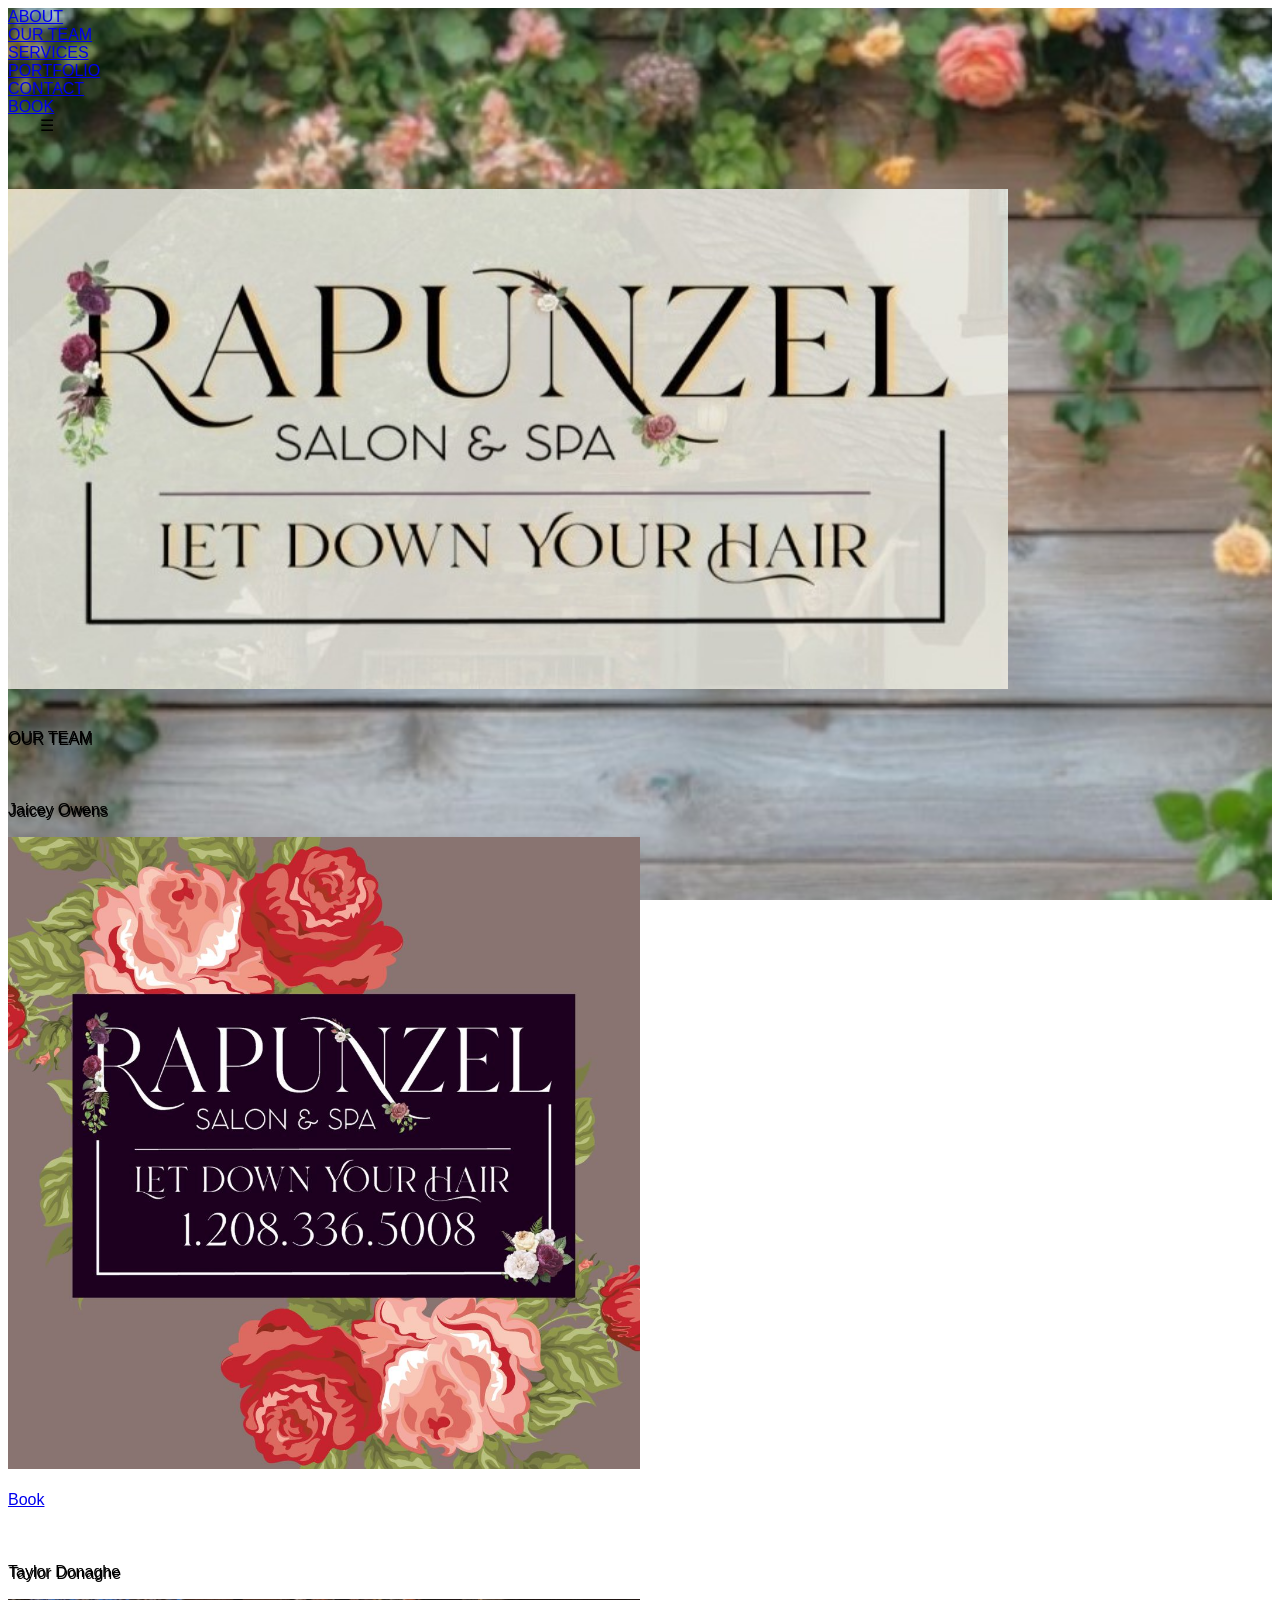
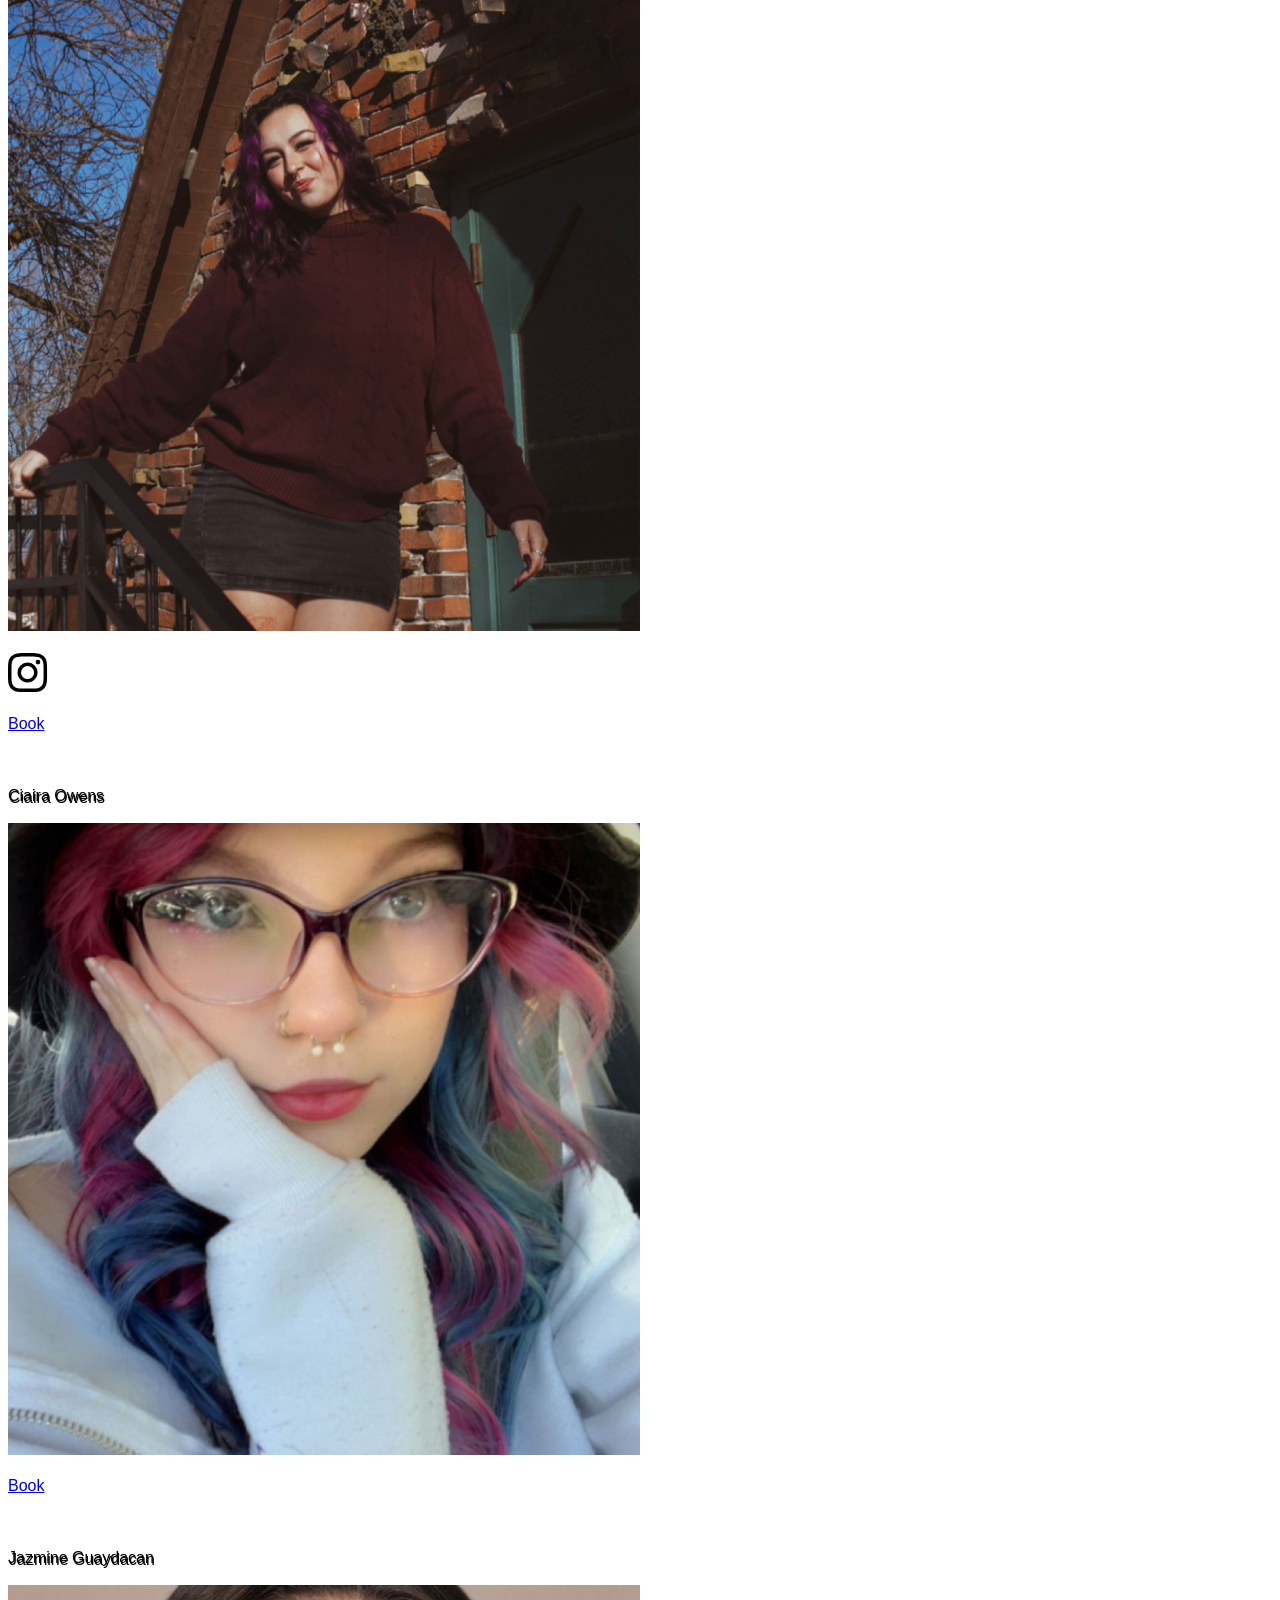
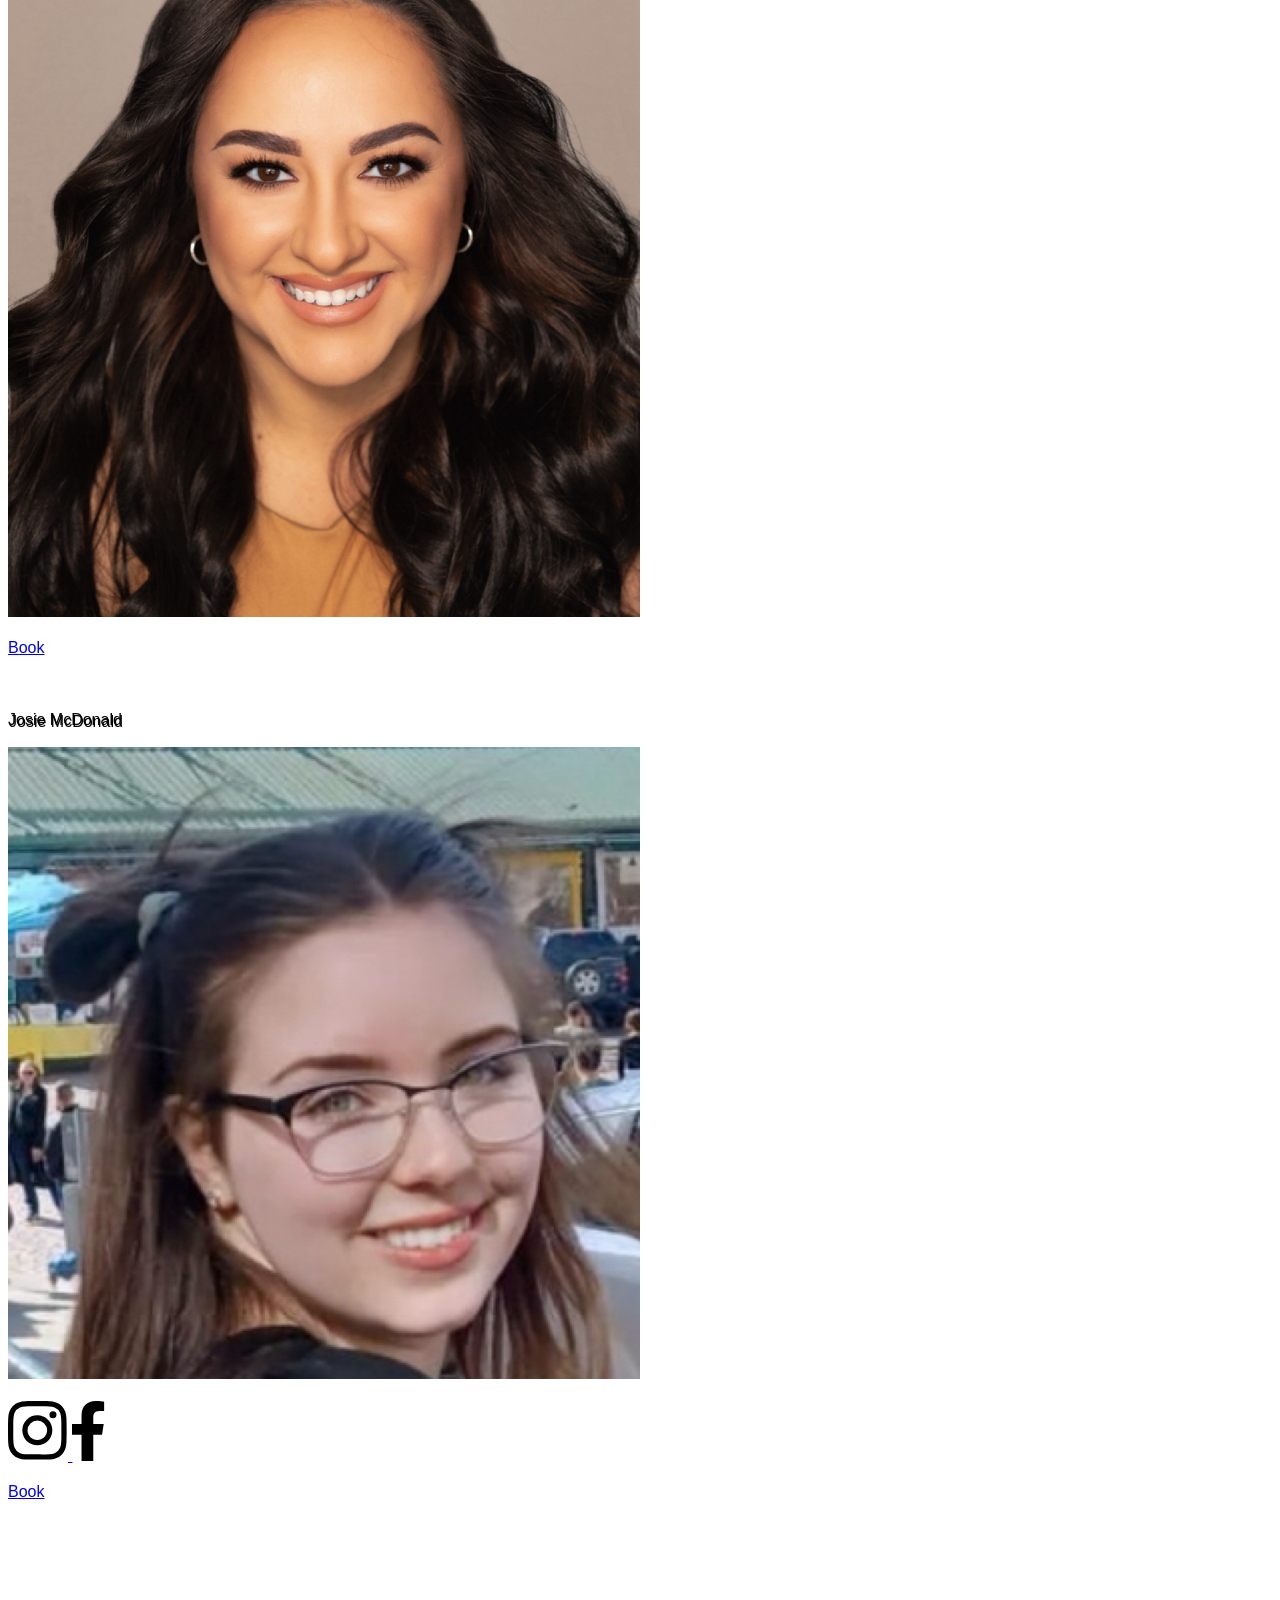
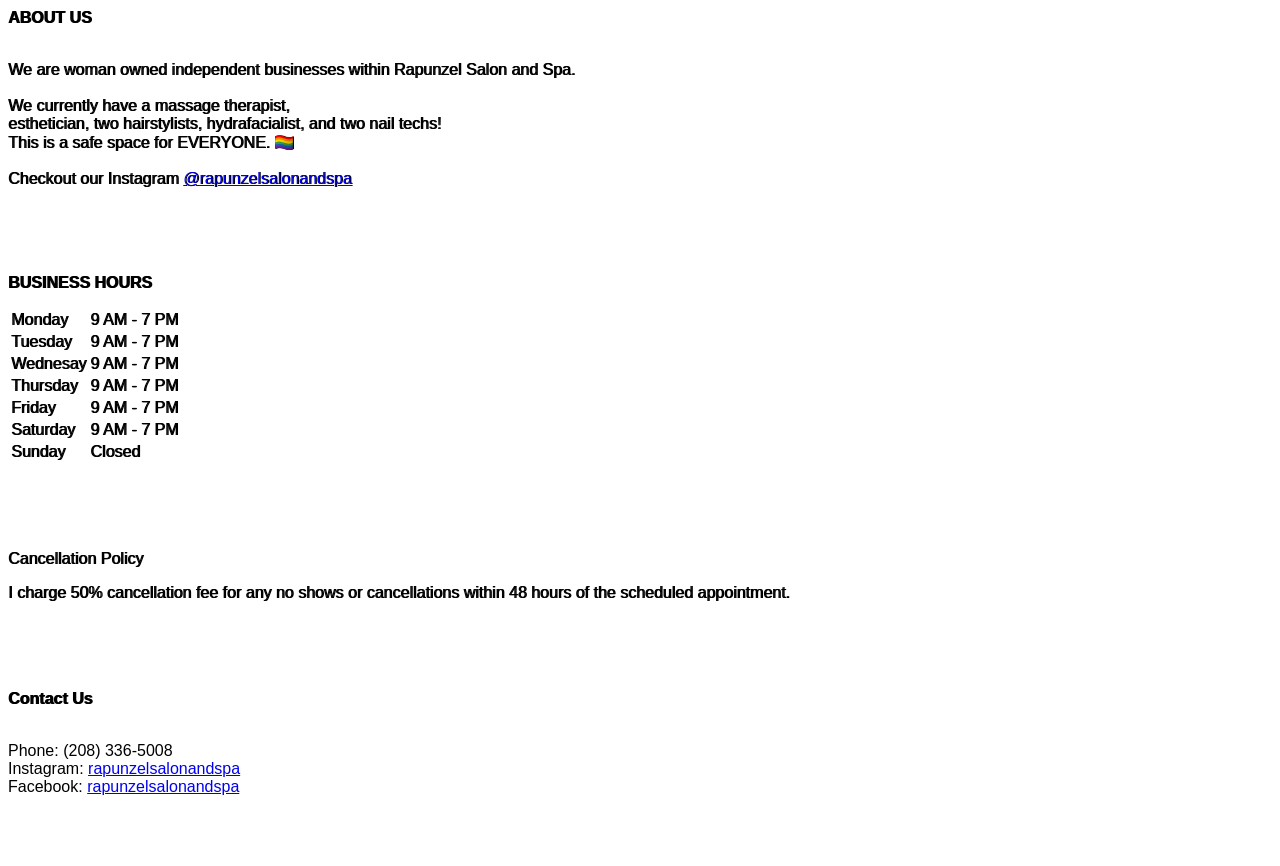
==== html/rapunzelsalonandspa.html @ e7e5bfe4 "Add files via upload" ====
<!DOCTYPE html>
<html>
<head>
<title>Rapunzel Salon and Spa</title>
<meta charset="UTF-8">
<meta name="viewport" content="width=device-width, initial-scale=1">
<link rel="stylesheet" href="../css/w3.css">
<style>
    body, h1, h2, h3, h4, h5, h6  {
  font-family: "Trebuchet MS", Tahoma, sans-serif;
}
.pointer {cursor: pointer;}
body,h1 {font-family: "Raleway", sans-serif}
body, html {height: 100%}
.bgimg {
  background-image: url('../img/wall\ 2\ cropped\ 2.jpg');
  min-height: 100%;
  background-position: center;
  background-size: cover;
  background-attachment: fixed;
}
</style>
</head>
<body>

<div class="bgimg w3-display-container w3-animate-opacity w3-text-white"   img {
    opacity: .05;
  }>

<!-- Top Nav Bar -->
    <div class="w3-top">
        <div class="w3-row w3-brown w3-card-4 w3-mobile">
          <div class="w3-cell w3-mobile">
            <a href="#about" class="w3-button w3-hide-small w3-hover-teal w3-large">ABOUT</a>
          </div>
          <div class="w3-cell">
            <a href="#our team" class="w3-button w3-hide-small w3-hover-teal w3-large">OUR TEAM</a>
          </div>
          <div class="w3-cell">
            <a href="#services" class="w3-button w3-hide-small w3-hover-teal w3-large">SERVICES</a>
          </div>
          <div class="w3-cell">
            <a href="#portfolio" class="w3-button w3-hide-small w3-hover-teal w3-large">PORTFOLIO</a>
          </div>
          <div class="w3-cell">
            <a href="#contact" class="w3-button w3-hide-small w3-hover-teal w3-large">CONTACT</a>
          </div>
          <div class="w3-cell">
            <a href="https://rapunzelsalonandspa.glossgenius.com/services" class="w3-button w3-hide-small w3-hover-teal w3-large">BOOK</a>
          </div>
        </div>
    </div>
<!-- Top Nav Bar -->

<!-- Sidebar (hidden by default) -->
<nav class="w3-sidebar w3-bw3-card w3-top w3-xlarge w3-animate-left w3-brown" style="display:none;z-index:2;width:50%;min-width:300px" id="mySidebar">
    <a href="javascript:void(0)" onclick="w3_close()" class="w3-right w3-xlarge w3-brown w3-button w3-hide-large" title="Close Menu">
        <i class="fa fa-remove">x</i>
      </a>
      <div class="w3-container w3-bar-item"><b>Rapunzel Salon & Spa</b></div>
    <a href="#about" onclick="w3_close()" class="w3-bar-item w3-button">ABOUT</a>
    <a href="#our team" onclick="w3_close()" class="w3-bar-item w3-button">OUR TEAM</a>
    <a href="#services" onclick="w3_close()" class="w3-bar-item w3-button">SERVICES</a>
    <a href="#portfolio" onclick="w3_close()" class="w3-bar-item w3-button">PORTFOLIO</a>
    <a href="#contact" onclick="w3_close()" class="w3-bar-item w3-button">CONTACT</a>
    <a href="#book" onclick="w3_close()" class="w3-bar-item w3-button">BOOK</a>
  </nav>
<!-- Sidebar (hidden by default) -->

<!-- Top mini menu -->
<div class="w3-top w3-left w3-hide-medium w3-hide-large">
    <div class="w3-xlarge" style="max-width:1200px;margin:auto">
      <div class="w3-container w3-black w3-text-white w3-xlarge w3-padding-16 w3-left pointer" onclick="w3_open()">&#9776;</div>
    </div>
  </div>
<!-- Top mini menu -->

<!-- Start Page content -->
<br> <br> <br>

<!-- Home -->
<div class="w3-content w3-round-xlarge w3-card-4" id="home">
  <img src="../img/main logo 1.jpg" alt="Ocean" class="w3-image" width="1000" height="500">
</div>
<!-- Home -->

<!-- Our Team -->
<br id="our team">
<div class="w3-content">
    <div class="w3-padding-large w3-center w3-container">
        <br><div class="w3-center w3-wide w3-jumbo" style="text-shadow:1px 2px 0 #000000">OUR TEAM</div>
        <br>
            <div class="w3-center"><br>
                <div class="w3-container w3-border-top w3-border-white"><br>
                  <div class="w3-xxlarge" style="text-shadow:1px 2px 0 #000000">Jaicey Owens</div><br>
                  <img class="w3-card-4 w3-round-xxlarge" src="../img/contactpic.jpg" alt="Avatar" style="width:50%">   
                  <br><br>        
                  <a href="https://rapunzelsalonandspa.glossgenius.com/services" class="w3-button w3-black w3-round-xxlarge w3-ripple w3-hover-teal w3-xlarge">Book</a>
                </div>
                <br>
            </div>
 
            <br>
            <div class="w3-center w3-border-top w3-border-white"><br>
                <div class="w3-container">
                  <div class="w3-xxlarge" style="text-shadow:1px 2px 0 #000000">Taylor Donaghe</div><br>
                  <img class="w3-card-4 w3-round-xxlarge" src="../img/Taylor Donaghe.jpg" alt="Avatar" style="width:50%">
                  <br><br>
                  <a href="https://www.instagram.com/prettydigits.bytay/">
                    <svg viewBox="0 0 43 43" xmlns="http://www.w3.org/2000/svg" height="40"><path d="M21.016 10.235a10.755 10.755 0 0 0-10.771 10.772c0 5.962 4.809 10.772 10.771 10.772 5.963 0 10.772-4.81 10.772-10.772 0-5.963-4.81-10.772-10.772-10.772Zm0 17.775c-3.853 0-7.003-3.14-7.003-7.003a7.01 7.01 0 0 1 7.003-7.003 7.01 7.01 0 0 1 7.004 7.003c0 3.862-3.15 7.003-7.004 7.003ZM34.741 9.795a2.507 2.507 0 0 1-2.512 2.512 2.513 2.513 0 1 1 2.512-2.512Zm7.135 2.55c-.16-3.366-.928-6.347-3.394-8.804C36.026 1.085 33.044.316 29.679.148 26.21-.05 15.813-.05 12.345.148c-3.357.159-6.338.928-8.804 3.384C1.076 5.988.316 8.97.148 12.335c-.197 3.469-.197 13.866 0 17.334.159 3.366.928 6.347 3.393 8.804 2.466 2.456 5.438 3.225 8.804 3.393 3.468.197 13.865.197 17.334 0 3.366-.159 6.347-.928 8.803-3.393 2.456-2.457 3.225-5.438 3.394-8.803.197-3.47.197-13.857 0-17.326ZM37.395 33.39a7.09 7.09 0 0 1-3.994 3.994c-2.766 1.097-9.328.844-12.385.844-3.056 0-9.628.244-12.384-.844a7.09 7.09 0 0 1-3.994-3.994c-1.097-2.765-.843-9.328-.843-12.384 0-3.056-.244-9.628.843-12.384a7.09 7.09 0 0 1 3.994-3.994c2.766-1.097 9.328-.844 12.384-.844 3.057 0 9.629-.244 12.385.844a7.09 7.09 0 0 1 3.993 3.994c1.097 2.765.844 9.328.844 12.384 0 3.056.253 9.628-.843 12.384Z"></path></svg>
                    </a><br><br>
                  <a href="https://rapunzelsalonandspa.glossgenius.com/services" class="w3-button w3-black w3-round-xxlarge w3-ripple w3-hover-teal w3-xlarge">Book</a>
                </div>
                <br>
            </div>
            <br>
            <div class="w3-center">
                <div class="w3-container w3-border-top w3-border-white"><br>
                  <div class="w3-xxlarge" style="text-shadow:1px 2px 0 #000000">Ciaira Owens</div><br>
                  <img class="w3-card-4 w3-round-xxlarge" src="../img/Ciaira Owens.jpg" alt="Avatar" style="width:50%">
                  <br><br>
                  <a href="https://rapunzelsalonandspa.glossgenius.com/services" class="w3-button w3-black w3-round-xxlarge w3-ripple w3-hover-teal w3-xlarge">Book</a>
                </div>
                <br>
            </div>
            <br>
            <div class="w3-center">
                <div class="w3-container w3-border-top w3-border-white"><br>
                  <div class="w3-xxlarge" style="text-shadow:1px 2px 0 #000000">Jazmine Guaydacan</div><br>
                  <img class="w3-card-4 w3-round-xxlarge" src="../img/Jazmine Guaydacan.jpg" alt="Avatar" style="width:50%">
                  <br><br>
                  <a href="https://rapunzelsalonandspa.glossgenius.com/services" class="w3-button w3-black w3-round-xxlarge w3-ripple w3-hover-teal w3-xlarge">Book</a>
                </div>
                <br>
            </div>
            <br>
            <div class="w3-center">
                <div class="w3-container w3-border-top w3-border-white"><br>
                  <div class="w3-xxlarge" style="text-shadow:1px 2px 0 #000000">Josie McDonald</div><br>
                  <img class="w3-card-4 w3-round-xxlarge" src="../img/Josie McDonald.jpg" alt="Avatar" style="width:50%">
                  <br><br>
                  <a href="https://www.instagram.com/josie_thelashqueen/">
                  <svg viewBox="0 0 43 43" xmlns="http://www.w3.org/2000/svg" height="60" class="w3-padding"><path d="M21.016 10.235a10.755 10.755 0 0 0-10.771 10.772c0 5.962 4.809 10.772 10.771 10.772 5.963 0 10.772-4.81 10.772-10.772 0-5.963-4.81-10.772-10.772-10.772Zm0 17.775c-3.853 0-7.003-3.14-7.003-7.003a7.01 7.01 0 0 1 7.003-7.003 7.01 7.01 0 0 1 7.004 7.003c0 3.862-3.15 7.003-7.004 7.003ZM34.741 9.795a2.507 2.507 0 0 1-2.512 2.512 2.513 2.513 0 1 1 2.512-2.512Zm7.135 2.55c-.16-3.366-.928-6.347-3.394-8.804C36.026 1.085 33.044.316 29.679.148 26.21-.05 15.813-.05 12.345.148c-3.357.159-6.338.928-8.804 3.384C1.076 5.988.316 8.97.148 12.335c-.197 3.469-.197 13.866 0 17.334.159 3.366.928 6.347 3.393 8.804 2.466 2.456 5.438 3.225 8.804 3.393 3.468.197 13.865.197 17.334 0 3.366-.159 6.347-.928 8.803-3.393 2.456-2.457 3.225-5.438 3.394-8.803.197-3.47.197-13.857 0-17.326ZM37.395 33.39a7.09 7.09 0 0 1-3.994 3.994c-2.766 1.097-9.328.844-12.385.844-3.056 0-9.628.244-12.384-.844a7.09 7.09 0 0 1-3.994-3.994c-1.097-2.765-.843-9.328-.843-12.384 0-3.056-.244-9.628.843-12.384a7.09 7.09 0 0 1 3.994-3.994c2.766-1.097 9.328-.844 12.384-.844 3.057 0 9.629-.244 12.385.844a7.09 7.09 0 0 1 3.993 3.994c1.097 2.765.844 9.328.844 12.384 0 3.056.253 9.628-.843 12.384Z"></path></svg>
                  </a>
                  <a href="https://www.facebook.com/josie.thelashqueen?mibextid=LQQJ4d">
                  <svg viewBox="0 0 26 48" xmlns="http://www.w3.org/2000/svg" height="60" class="w3-padding"><path d="m24.023 27 1.334-8.687H17.02v-5.637c0-2.377 1.165-4.693 4.898-4.693h3.79V.587S22.268 0 18.981 0C12.117 0 7.63 4.16 7.63 11.693v6.62H0V27h7.63v21h9.391V27h7.002Z"></path></svg>
                  </a>
                  <br><br>
                  <a href="https://rapunzelsalonandspa.glossgenius.com/services" class="w3-button w3-black w3-round-xxlarge w3-ripple w3-hover-teal w3-xlarge">Book</a>
                </div>
                <br  id="about">
            </div>
                <br>
    </div>
</div>
<br>
<!-- Our Team -->

<!-- About -->
<div class="w3-content w3-black w3-round-xxlarge w3-opacity-min"><br><br><br>
        <div class="w3-center w3-black w3-wide w3-xxlarge" style="text-shadow:1px 0px 0 #000000"><b>ABOUT US</b></div><br>
            <div class="">
        <p class="w3-center w3-xlarge w3-black " style="text-shadow:1px 0px 0 #000000">We are woman owned independent businesses within Rapunzel Salon and Spa. <br><br>
             We currently have a massage therapist,<br>  esthetician, two hairstylists, hydrafacialist, and two nail techs! <br> This is a safe space for EVERYONE. 🏳️‍🌈
           <br><br> Checkout our Instagram <a class="w3-hover-text-blue" href="https://www.instagram.com/rapunzelsalonandspa/">@rapunzelsalonandspa</a>
        </p>
        </div>

        <div class="w3-content w3-black w3-round-xxlarge w3-opacity-min"><br><br><br>
        <p class="w3-center w3-xxlarge" style="text-shadow:1px 0px 0 #000000">
            <b>BUSINESS HOURS</b>
            <br>
            <table class="w3-table w3-xlarge w3-center w3-margin-left" style="text-shadow:1px 0px 0 #000000">
                <tr>
                  <td class="w3-right">Monday</td>
                  <td>9 AM - 7 PM</td>
                </tr>
                <tr>
                  <td class="w3-right">Tuesday</td>
                  <td>9 AM - 7 PM</td>
                </tr>
                <tr>
                    <td class="w3-right">Wednesay</td>
                    <td>9 AM - 7 PM</td>
                  </tr>
                  <tr>
                    <td class="w3-right">Thursday</td>
                    <td>9 AM - 7 PM</td>
                  </tr>
                  <tr>
                    <td class="w3-right">Friday</td>
                    <td>9 AM - 7 PM</td>
                  </tr>
                  <tr>
                    <td class="w3-right">Saturday</td>
                    <td>9 AM - 7 PM</td>
                  </tr>
                  <tr>
                    <td class="w3-right">Sunday</td>
                    <td>Closed</td>
                  </tr>
                </table>
        </p>
    </div><br>

    <div class="w3-content w3-black w3-round-xxlarge w3-opacity-min"><br><br>
        <p class="w3-center w3-xxlarge" style="text-shadow:1px 0px 0 #000000">
            <p class="w3-xxlarge w3-center" style="text-shadow:1px 0px 0 #000000"><b></b>Cancellation Policy</b>
            </p>
            <p class="w3-xlarge w3-center" style="text-shadow:1px 0px 0 #000000"> I charge 50% cancellation fee for any no shows or cancellations within 48 hours of the scheduled appointment.
            </p>
            </p><br>
    </div>

    <div class="w3-content w3-black w3-round-xxlarge w3-opacity-min"><br><br><br>
        <div class="w3-center w3-black w3-wide w3-xxlarge" style="text-shadow:1px 0px 0 #000000" id="contact"><b>Contact Us</b></div><br>
            <div class="">
                <p class="w3-center w3-xlarge">
                    <a>Phone: (208) 336-5008</a><br>
                    <a>Instagram:</a>
                    <a class="w3-hover-text-blue" href="https://www.instagram.com/rapunzelsalonandspa/">rapunzelsalonandspa</a>
                    <br>
                    <a>Facebook:</a>
                    <a class="w3-hover-text-blue" href="https://www.facebook.com/RapunzelBoise/">rapunzelsalonandspa</a><br><br>
                </p>
        </div>
    </div><br>

</div>
<br>
<!-- About -->

<!-- End page content -->

<script>
    // Get the Sidebar
    var mySidebar = document.getElementById("mySidebar");
    
    // Get the DIV with overlay effect
    var overlayBg = document.getElementById("myOverlay");
    
    // Toggle between showing and hiding the sidebar, and add overlay effect
    function w3_open() {
      if (mySidebar.style.display === 'block') {
        mySidebar.style.display = 'none';
        overlayBg.style.display = "none";
      } else {
        mySidebar.style.display = 'block';
        overlayBg.style.display = "block";
      }
    }
    
    // Close the sidebar with the close button
    function w3_close() {
      mySidebar.style.display = "none";
      overlayBg.style.display = "none";
    }
</script>

</div>

</body>
</html>
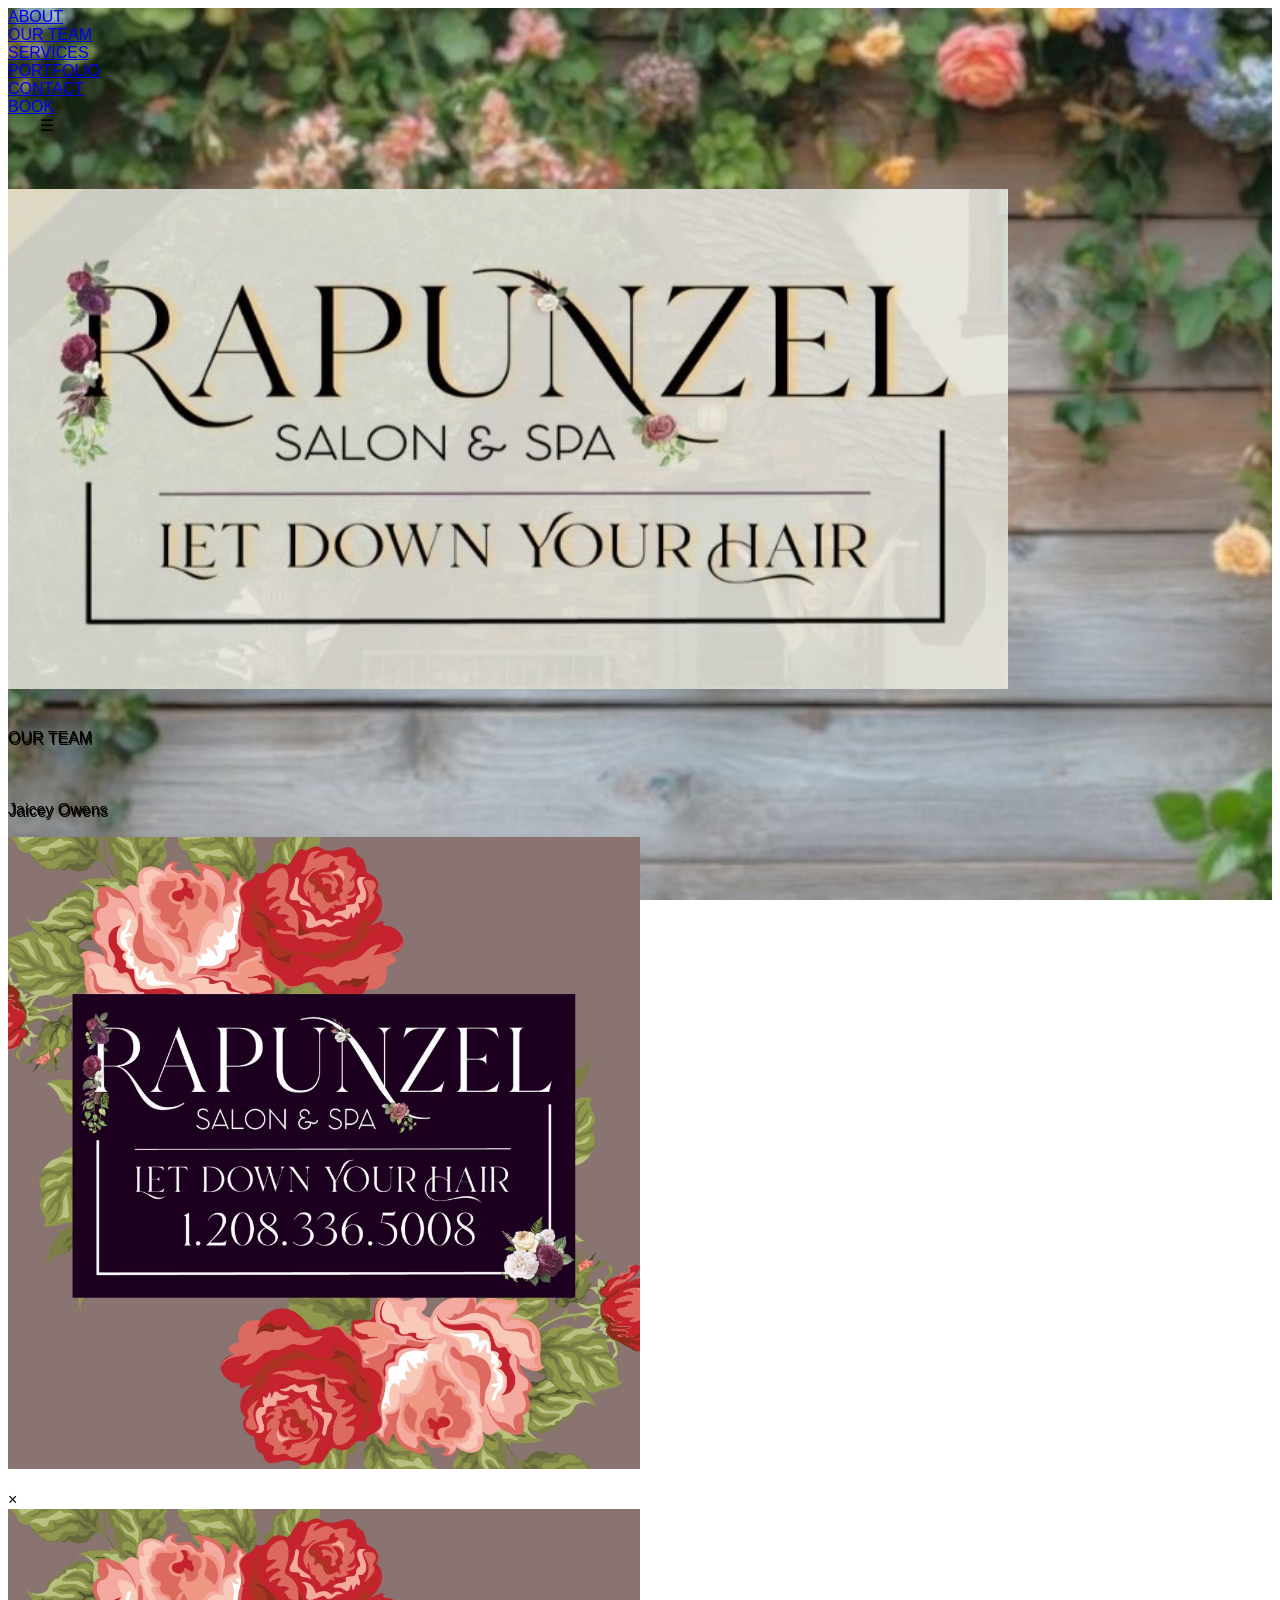
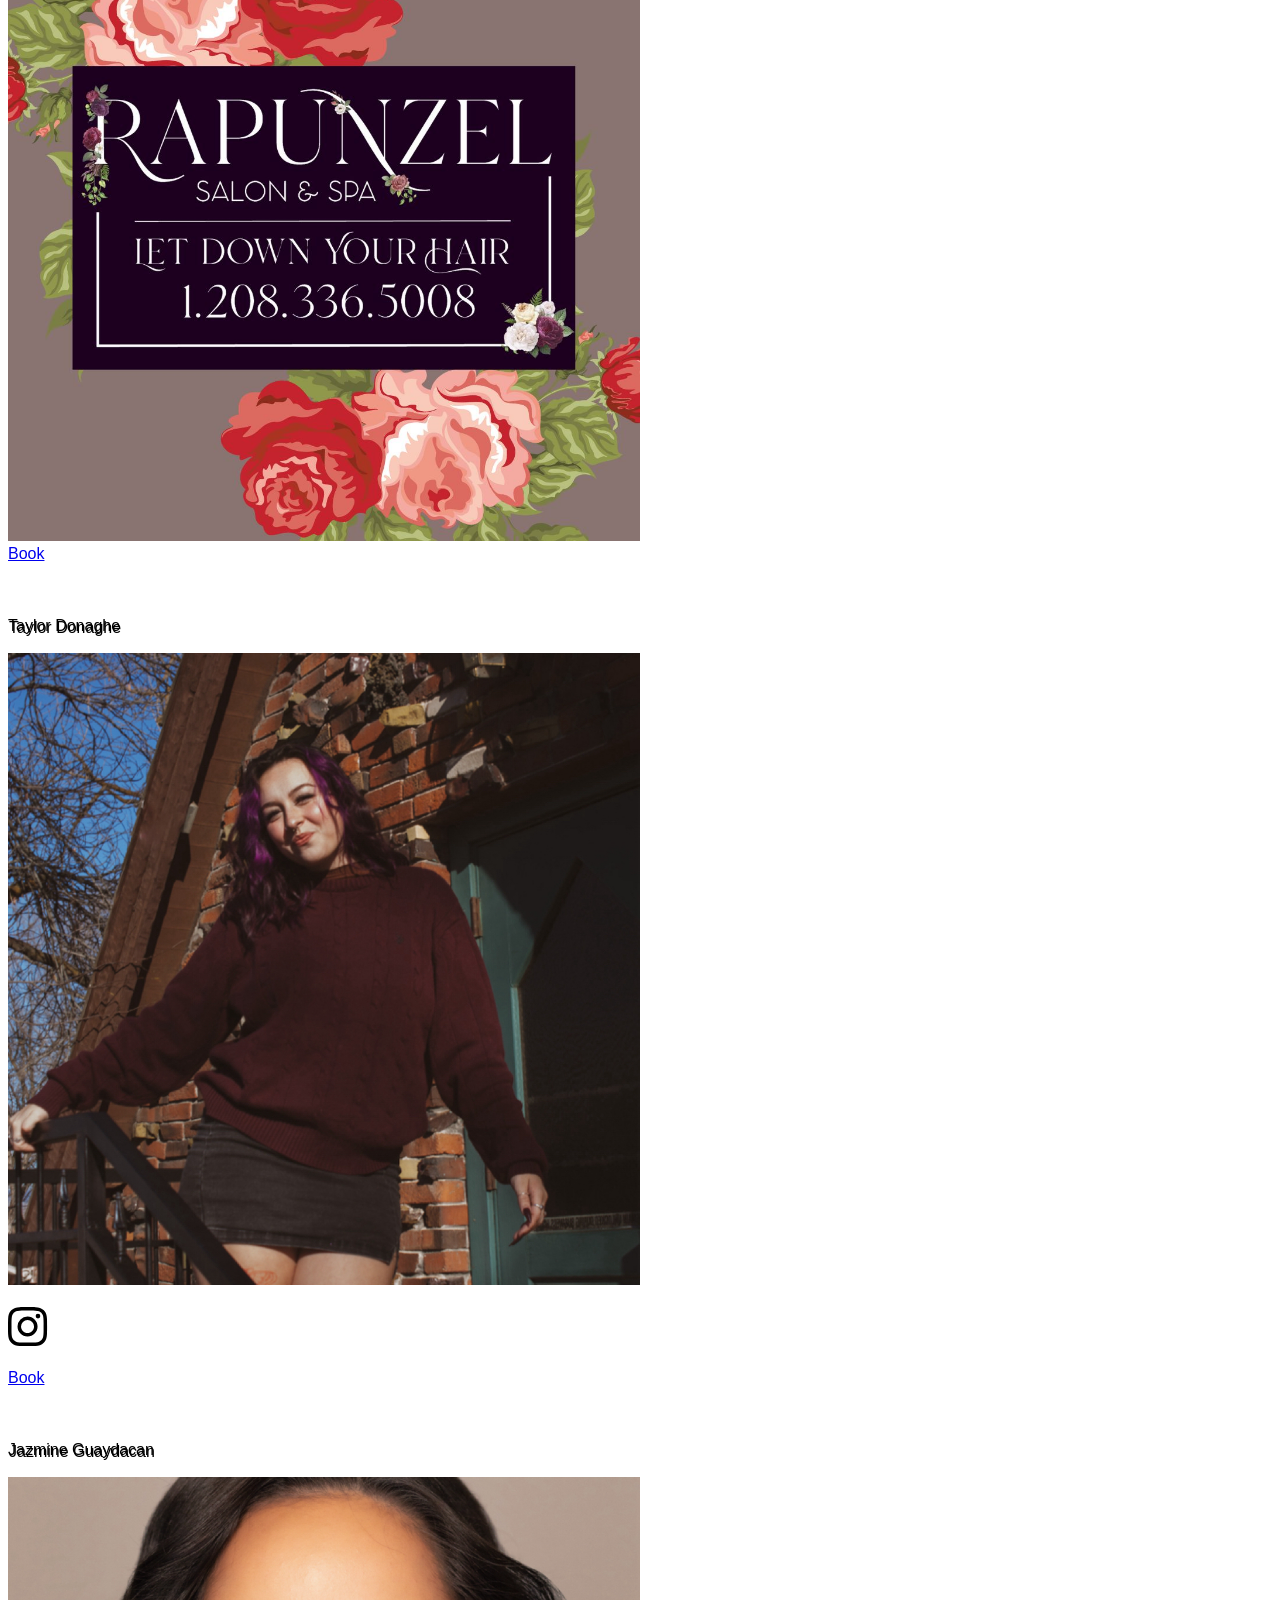
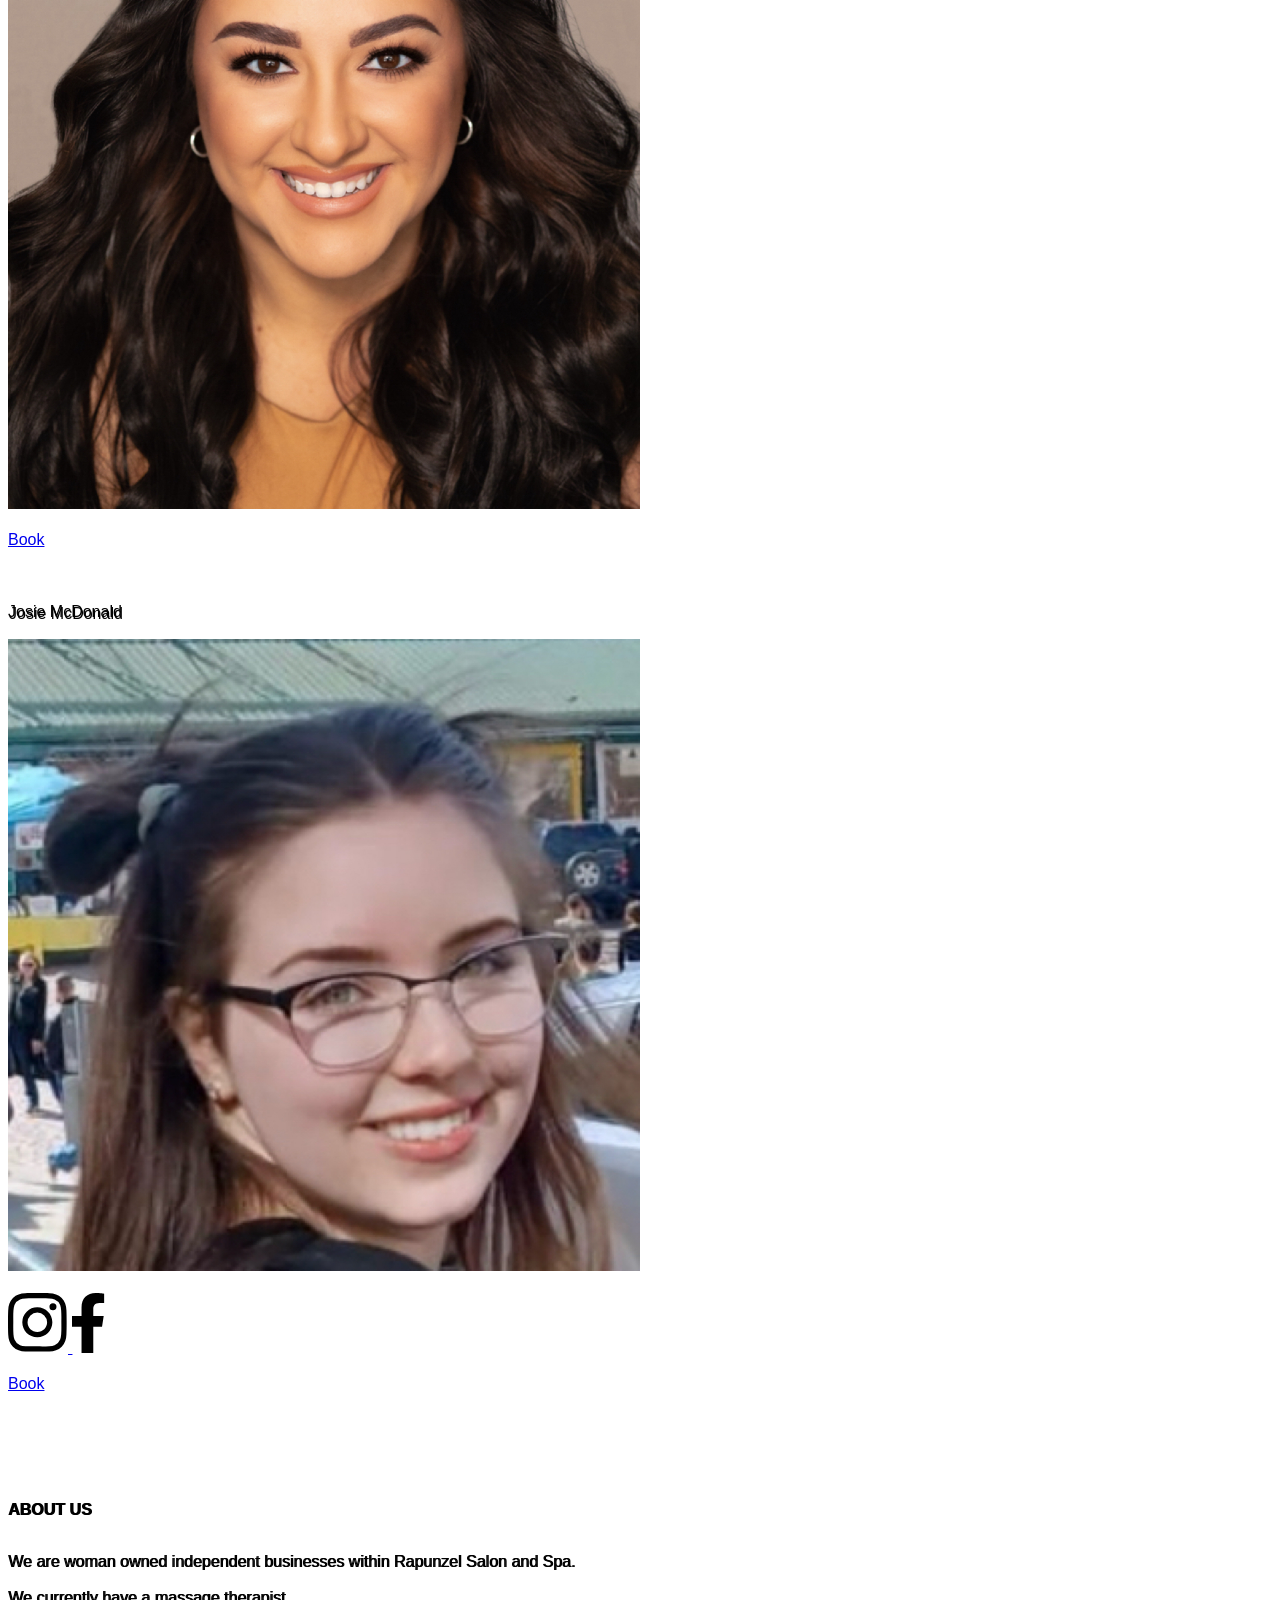
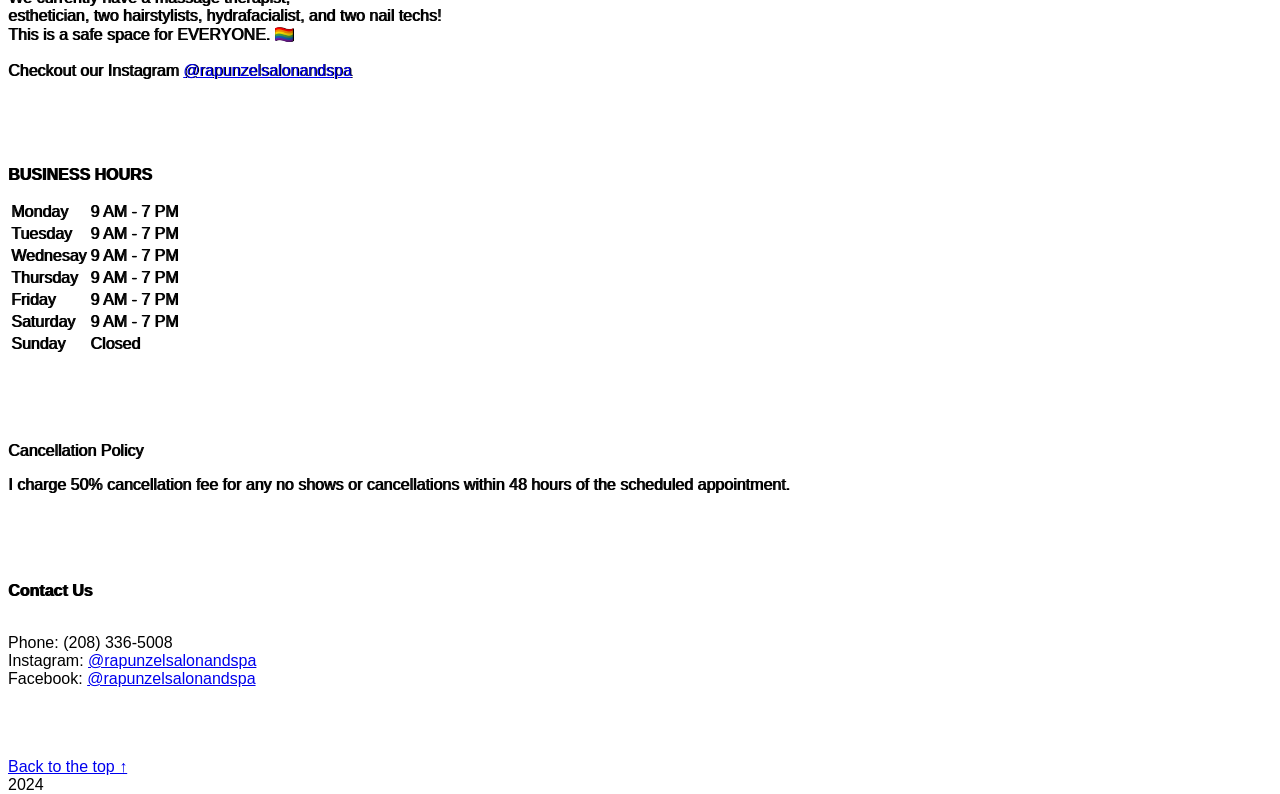
==== commit 8a73340b: "Update rapunzelsalonandspa.html" ====
--- a/html/rapunzelsalonandspa.html
+++ b/html/rapunzelsalonandspa.html
@@ -53,17 +53,17 @@
 <!-- Top Nav Bar -->
 
 <!-- Sidebar (hidden by default) -->
-<nav class="w3-sidebar w3-bw3-card w3-top w3-xlarge w3-animate-left w3-brown" style="display:none;z-index:2;width:50%;min-width:300px" id="mySidebar">
-    <a href="javascript:void(0)" onclick="w3_close()" class="w3-right w3-xlarge w3-brown w3-button w3-hide-large" title="Close Menu">
+<nav class="w3-sidebar w3-card-4 w3-top w3-ripple w3-overlay w3-xlarge w3-animate-left w3-brown" style="display:none;z-index:2;width:50%;min-width:300px" id="mySidebar">
+    <a href="javascript:void(0)" onclick="w3_close()" class="w3-hover-teal w3-ripple w3-right w3-xlarge w3-brown w3-button w3-hide-large" title="Close Menu">
         <i class="fa fa-remove">x</i>
-      </a>
-      <div class="w3-container w3-bar-item"><b>Rapunzel Salon & Spa</b></div>
-    <a href="#about" onclick="w3_close()" class="w3-bar-item w3-button">ABOUT</a>
-    <a href="#our team" onclick="w3_close()" class="w3-bar-item w3-button">OUR TEAM</a>
-    <a href="#services" onclick="w3_close()" class="w3-bar-item w3-button">SERVICES</a>
-    <a href="#portfolio" onclick="w3_close()" class="w3-bar-item w3-button">PORTFOLIO</a>
-    <a href="#contact" onclick="w3_close()" class="w3-bar-item w3-button">CONTACT</a>
-    <a href="#book" onclick="w3_close()" class="w3-bar-item w3-button">BOOK</a>
+    </a>
+      <div class="w3-container w3-bar-item"><b>Rapunzel Salon & Spa</b></div><br>
+    <a href="#about" onclick="w3_close()" class="w3-ripple w3-hover-teal w3-bar-item w3-button">ABOUT</a><br>
+    <a href="#our team" onclick="w3_close()" class="w3-ripple	 w3-hover-teal w3-bar-item w3-button">OUR TEAM</a>
+    <a href="#services" onclick="w3_close()" class="w3-ripple	 w3-hover-teal w3-bar-item w3-button">SERVICES</a>
+    <a href="#portfolio" onclick="w3_close()" class="w3-ripple	 w3-hover-teal w3-bar-item w3-button">PORTFOLIO</a>
+    <a href="#contact" onclick="w3_close()" class="w3-ripple	 w3-hover-teal w3-bar-item w3-button">CONTACT</a><br>
+    <a href="https://rapunzelsalonandspa.glossgenius.com/services" onclick="w3_close()" class="w3-ripple w3-hover-teal w3-bar-item w3-button">BOOK</a>
   </nav>
 <!-- Sidebar (hidden by default) -->
 
@@ -93,8 +93,15 @@
             <div class="w3-center"><br>
                 <div class="w3-container w3-border-top w3-border-white"><br>
                   <div class="w3-xxlarge" style="text-shadow:1px 2px 0 #000000">Jaicey Owens</div><br>
-                  <img class="w3-card-4 w3-round-xxlarge" src="../img/contactpic.jpg" alt="Avatar" style="width:50%">   
-                  <br><br>        
+                  <img class="w3-card-4 w3-round-xxlarge" src="../img/contactpic.jpg" style="width:50%;cursor:pointer"
+                  onclick="document.getElementById('modal01').style.display='block'">
+                  <br><br>
+                  <div id="modal01" class="w3-modal" onclick="this.style.display='none'">
+                    <span class="w3-button w3-hover-red w3-xlarge w3-display-topright">&times;</span>
+                    <div class="w3-modal-content w3-animate-zoom">
+                      <img src="../img/contactpic.jpg" style="width:50%">
+                    </div>
+                  </div>
                   <a href="https://rapunzelsalonandspa.glossgenius.com/services" class="w3-button w3-black w3-round-xxlarge w3-ripple w3-hover-teal w3-xlarge">Book</a>
                 </div>
                 <br>
@@ -112,17 +119,6 @@
                   <a href="https://rapunzelsalonandspa.glossgenius.com/services" class="w3-button w3-black w3-round-xxlarge w3-ripple w3-hover-teal w3-xlarge">Book</a>
                 </div>
                 <br>
-            </div>
-            <br>
-            <div class="w3-center">
-                <div class="w3-container w3-border-top w3-border-white"><br>
-                  <div class="w3-xxlarge" style="text-shadow:1px 2px 0 #000000">Ciaira Owens</div><br>
-                  <img class="w3-card-4 w3-round-xxlarge" src="../img/Ciaira Owens.jpg" alt="Avatar" style="width:50%">
-                  <br><br>
-                  <a href="https://rapunzelsalonandspa.glossgenius.com/services" class="w3-button w3-black w3-round-xxlarge w3-ripple w3-hover-teal w3-xlarge">Book</a>
-                </div>
-                <br>
-            </div>
             <br>
             <div class="w3-center">
                 <div class="w3-container w3-border-top w3-border-white"><br>
@@ -218,10 +214,10 @@
                 <p class="w3-center w3-xlarge">
                     <a>Phone: (208) 336-5008</a><br>
                     <a>Instagram:</a>
-                    <a class="w3-hover-text-blue" href="https://www.instagram.com/rapunzelsalonandspa/">rapunzelsalonandspa</a>
+                    <a class="w3-hover-text-blue" href="https://www.instagram.com/rapunzelsalonandspa/">@rapunzelsalonandspa</a>
                     <br>
                     <a>Facebook:</a>
-                    <a class="w3-hover-text-blue" href="https://www.facebook.com/RapunzelBoise/">rapunzelsalonandspa</a><br><br>
+                    <a class="w3-hover-text-blue" href="https://www.facebook.com/RapunzelBoise/">@rapunzelsalonandspa</a><br><br>
                 </p>
         </div>
     </div><br>
@@ -229,6 +225,13 @@
 </div>
 <br>
 <!-- About -->
+
+<!-- Footer -->
+<div class="w3-bar w3-center w3-padding-64 w3-card-4 w3-display-container">
+  <a href="#home" class="w3-center w3-button w3-xlarge w3-hover-teal w3-round-xxlarge">Back to the top ↑</a>
+  <div class="w3-display-bottommiddle w3-xsmall w3-padding">2024</div>
+</div>
+<!-- Footer -->
 
 <!-- End page content -->
 
@@ -260,4 +263,4 @@
 </div>
 
 </body>
-</html>+</html>
